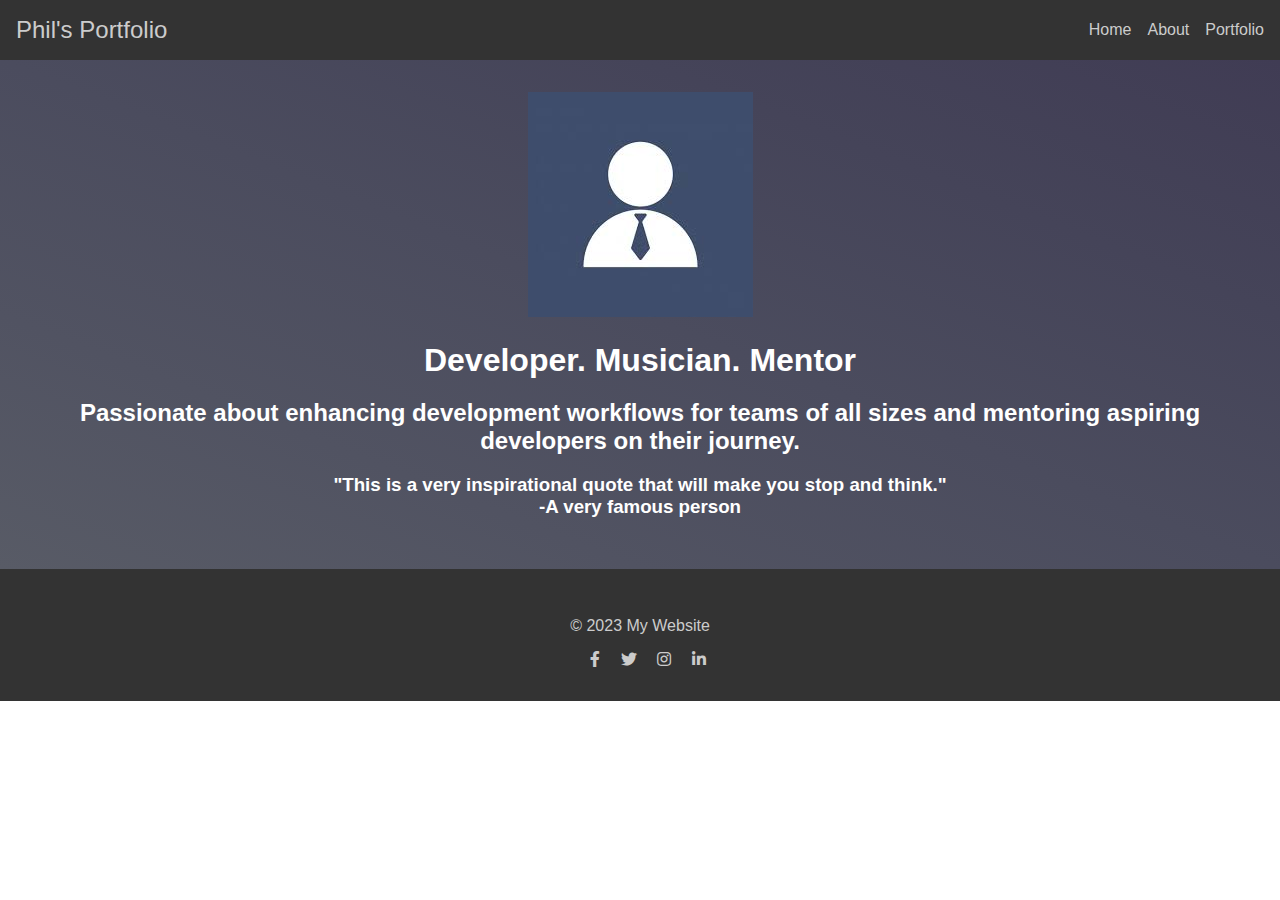
==== index.html @ baf097e4 "updated html and css" ====
<!DOCTYPE html>
<html lang="en">
    <head>
        <meta charset="UTF-8">
        <meta name="viewport" content="width=device-width, initial-scale=1.0">
        <title>Document</title>
        <link rel="stylesheet" href="style.css">
        <link rel="stylesheet"
            href="https://cdnjs.cloudflare.com/ajax/libs/font-awesome/5.15.3/css/all.min.css">
    </head>
    <body>
        <nav class="nav-bar">
            <div class="logo">Phil's Portfolio</div>
            <div class="nav-links">
                <ul>
                    <a href="/index.html"><li class="link-button">Home</li></a>
                    <a href="/about.html"><li class="link-button">About</li></a>
                    <a href="/portfolio.html"><li class="link-button">Portfolio</li></a>
                </ul>
            </div>
        </nav>
        <div class="main-body">
            <div class="image-containter">
                <img src="./images/profile-photo.jpg" alt="Phil Montague"
                    class="profile-image">
            </div>
            <h1>Developer. Musician. Mentor</h1>
            <h2 class="mission-statement">Passionate about enhancing development
                workflows for teams of
                all sizes and mentoring aspiring developers on their journey.</h2>
            <div class="quote-container">
                <h3 class="quote">
                    "This is a very inspirational quote that will make you stop and think."
                    <br>
                    -A very famous person
                </h3>
            </div>
        </div>
        <footer>
            <div class="footer-content">
                <p>&copy; 2023 My Website</p>
                <div class="social-icons">
                    <a href="#" target="_blank"><i class="fab fa-facebook-f"></i></a>
                    <a href="#" target="_blank"><i class="fab fa-twitter"></i></a>
                    <a href="#" target="_blank"><i class="fab fa-instagram"></i></a>
                    <a href="#" target="_blank"><i class="fab fa-linkedin-in"></i></a>
                </div>
            </div>
        </footer>
    </body>
</html>
---- style.css ----
body { 
    font-family: Arial, Helvetica, sans-serif;
    margin: 0; 
    padding: 0; 
    color: #ccc; 
}

a { 
    text-decoration: none;
    color: #6bc4ff; 
}

/* Navigation */
.nav-bar { 
    background-color: #333;
    color: #ccc; 
    display: flex;
    justify-content: space-between;
    align-items: center;
    padding: 1rem; 
}

.logo { 
    font-size: 1.5rem;
}

.nav-links ul { 
    list-style: none;
    margin: 0; 
    padding: 0; 
    display: flex;
}

.nav-links li { 
    margin-left: 1rem;
}

.nav-links a { 
    color: #ccc;
}


/* Main Content */ 
.main-body { 
    /* background-color: #f7f7f7; */
    background-image: linear-gradient(to right top, #585b66, #515362, #4b4c5e, #454459, #403c54);
    padding: 2rem; 
    text-align: center;
    color: #fff; 
}

h1 { 
    font-size: 2rem;
    margin-bottom: 1rem;
}

h2 { 
    font-size: 1.5rem;
    margin-bottom: 1rem;
}

p { 
    margin-bottom: 1rem;
}

/* About */
.about-section { 
    border: 2px solid #ccc; 
    padding: 1.5rem; 
    margin-bottom: 2rem; 
    background-color: #333;
    border-radius: 10px;
    text-align: center;
}

.about-section img { 
    border-radius: 10px;
}

.about-section p { 
    text-align: center;
    line-height: 1.5;
    color: #ccc; 
}

.about-section h2 { 
    border-bottom: 1px dashed #ccc;
    padding-bottom: 0.25rem;
    margin-bottom: 1rem;
}

/* Portfolio */
.project { 
    border: 2px solid #ccc; 
    padding: 1.5rem; 
    margin-bottom: 2rem;
    background-color: #333;
    border-radius: 10px;
    text-align: center;
}

.project-name { 
    border-bottom: 1px dashed #ccc;
    padding-bottom: 0.25px;
    margin-bottom: 1rem;
}


/* Footer */
footer { 
    background-color: #333;
    color: #ccc; 
    padding: 2rem; 
    text-align: center;
}

.social-icons a { 
    color: #ccc; 
    margin-left: 1rem;
}
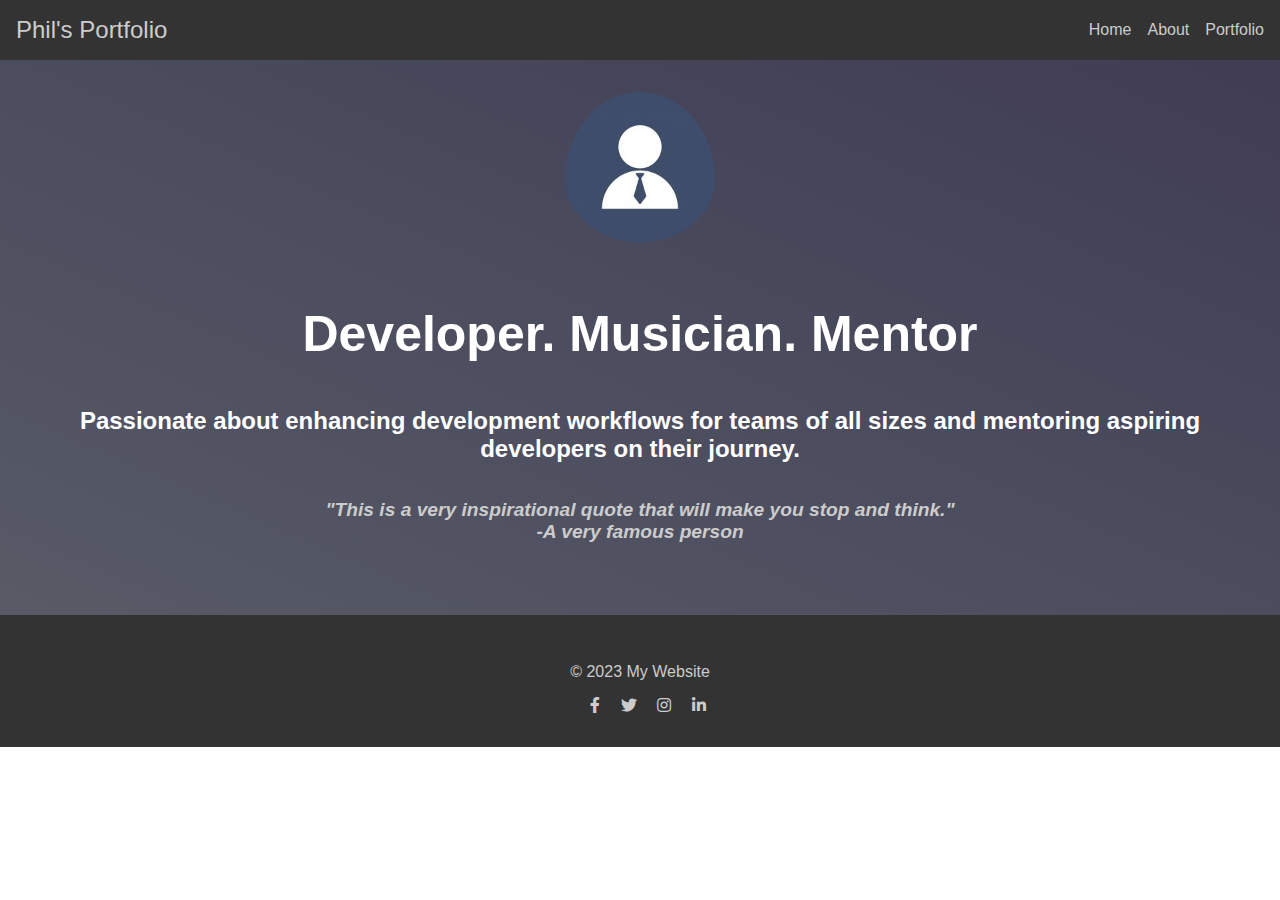
==== commit aeefb7e3: "updated css" ====
--- a/index.html
+++ b/index.html
@@ -19,7 +19,7 @@
                 </ul>
             </div>
         </nav>
-        <div class="main-body">
+        <div class="main-body homepage">
             <div class="image-containter">
                 <img src="./images/profile-photo.jpg" alt="Phil Montague"
                     class="profile-image">
--- a/style.css
+++ b/style.css
@@ -3,6 +3,7 @@
     margin: 0; 
     padding: 0; 
     color: #ccc; 
+
 }
 
 a { 
@@ -40,14 +41,49 @@
 }
 
 
-/* Main Content */ 
+/* Main Body */ 
 .main-body { 
-    /* background-color: #f7f7f7; */
     background-image: linear-gradient(to right top, #585b66, #515362, #4b4c5e, #454459, #403c54);
     padding: 2rem; 
     text-align: center;
     color: #fff; 
 }
+
+/* Home Main Body */
+.homepage .main-body { 
+    flex-grow: 1;
+    display: flex;
+    flex-direction: column;
+    color: #ccc; 
+}
+
+.homepage .main-body { 
+    margin-bottom: 5rem;
+}
+
+.homepage .profile-image { 
+    border-radius: 50%;
+    max-width: 150px;
+    height: auto; 
+    padding-bottom: 25px;
+}
+
+.homepage h1 { 
+    font-size: 50px;
+    padding-bottom: 25px;
+    color: #fff; 
+}
+
+.homepage .quote { 
+    font-style: italic;
+    color: #ccc; 
+    font-size: 1.2rem;
+    margin-top: 1rem;
+    padding: 20px; 
+}
+
+
+
 
 h1 { 
     font-size: 2rem;
@@ -108,9 +144,11 @@
 
 /* Footer */
 footer { 
+    display: flex;
+    justify-content: center;
     background-color: #333;
-    color: #ccc; 
-    padding: 2rem; 
+    color: #ccc;
+    padding: 2rem;
     text-align: center;
 }
 
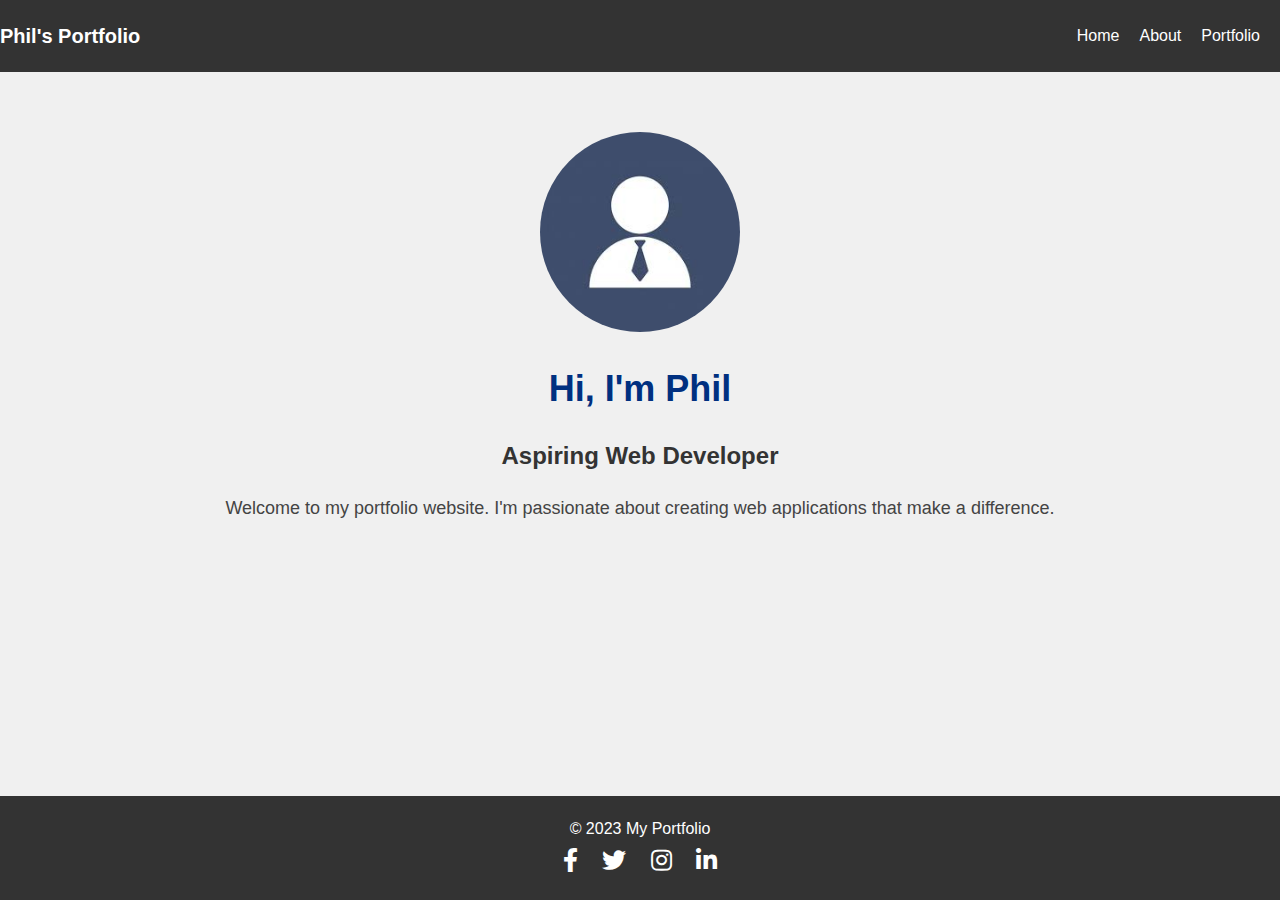
==== commit 7a89b204: "revamped entire project and changled colors and font" ====
--- a/index.html
+++ b/index.html
@@ -3,42 +3,40 @@
     <head>
         <meta charset="UTF-8">
         <meta name="viewport" content="width=device-width, initial-scale=1.0">
-        <title>Document</title>
+        <title>My Portfolio</title>
         <link rel="stylesheet" href="style.css">
         <link rel="stylesheet"
             href="https://cdnjs.cloudflare.com/ajax/libs/font-awesome/5.15.3/css/all.min.css">
+
     </head>
     <body>
+        <!-- Navigation Bar -->
         <nav class="nav-bar">
             <div class="logo">Phil's Portfolio</div>
             <div class="nav-links">
                 <ul>
-                    <a href="/index.html"><li class="link-button">Home</li></a>
-                    <a href="/about.html"><li class="link-button">About</li></a>
-                    <a href="/portfolio.html"><li class="link-button">Portfolio</li></a>
+                    <li><a href="/index.html">Home</a></li>
+                    <li><a href="/about.html">About</a></li>
+                    <li><a href="/portfolio.html">Portfolio</a></li>
                 </ul>
             </div>
         </nav>
+
+        <!-- Main Body Content -->
         <div class="main-body homepage">
-            <div class="image-containter">
-                <img src="./images/profile-photo.jpg" alt="Phil Montague"
-                    class="profile-image">
+            <div class="profile-image">
+                <img src="images/profile-photo.jpg" alt="Phil Montague">
             </div>
-            <h1>Developer. Musician. Mentor</h1>
-            <h2 class="mission-statement">Passionate about enhancing development
-                workflows for teams of
-                all sizes and mentoring aspiring developers on their journey.</h2>
-            <div class="quote-container">
-                <h3 class="quote">
-                    "This is a very inspirational quote that will make you stop and think."
-                    <br>
-                    -A very famous person
-                </h3>
-            </div>
+            <h1>Hi, I'm Phil</h1>
+            <h2 class="job-title">Aspiring Web Developer</h2>
+            <p class="bio">Welcome to my portfolio website. I'm passionate about
+                creating web applications that make a difference.</p>
         </div>
+
+        <!-- Footer -->
         <footer>
             <div class="footer-content">
-                <p>&copy; 2023 My Website</p>
+                <p>&copy; 2023 My Portfolio</p>
                 <div class="social-icons">
                     <a href="#" target="_blank"><i class="fab fa-facebook-f"></i></a>
                     <a href="#" target="_blank"><i class="fab fa-twitter"></i></a>
@@ -48,4 +46,4 @@
             </div>
         </footer>
     </body>
-</html>+</html>
--- a/style.css
+++ b/style.css
@@ -1,159 +1,188 @@
-body { 
-    font-family: Arial, Helvetica, sans-serif;
-    margin: 0; 
-    padding: 0; 
-    color: #ccc; 
-
+/* Reset some default styles */
+body, h1, h2, h3, ul, p {
+    margin: 0;
+    padding: 0;
 }
 
-a { 
-    text-decoration: none;
-    color: #6bc4ff; 
+/* Body styles */
+body {
+    background-color: #f0f0f0; /* Light grey background */
+    font-family: Arial, sans-serif;
+    line-height: 1.6;
+    color: #333; /* Dark grey text color */
+    display: flex; 
+    flex-direction: column;
+    min-height: 100vh;
 }
 
-/* Navigation */
-.nav-bar { 
+/* Navigation Styles */
+.nav-bar {
     background-color: #333;
-    color: #ccc; 
+    color: #fff;
+    padding: 20px 0;
     display: flex;
     justify-content: space-between;
     align-items: center;
-    padding: 1rem; 
 }
 
-.logo { 
-    font-size: 1.5rem;
+.logo {
+    font-size: 20px;
+    font-weight: bold;
 }
 
-.nav-links ul { 
+.nav-links ul {
     list-style: none;
-    margin: 0; 
-    padding: 0; 
-    display: flex;
+    display: flex; /* Display the links in a row */
 }
 
-.nav-links li { 
-    margin-left: 1rem;
+.nav-links li {
+    margin-right: 20px;
 }
 
-.nav-links a { 
-    color: #ccc;
+.nav-links a {
+    text-decoration: none;
+    color: #fff;
+    font-size: 16px;
+    transition: color 0.3s;
+}
+
+.nav-links a:hover {
+    color: #ffd700; /* Gold color on hover */
+}
+
+/* Main body content styles */
+.main-body {
+    text-align: center;
+    padding: 40px;
+    flex-grow: 1;
+}
+
+.profile-image img {
+    border-radius: 50%;
+    width: 200px; 
+    height: 200px; 
+    margin: 20px auto; 
+}
+
+h1 {
+    font-size: 36px;
+    color: #003080; 
+    margin-bottom: 20px;
+}
+
+.job-title {
+    font-size: 24px;
+    color: #333; /* Dark grey text color */
+    margin-bottom: 20px;
+}
+
+.bio {
+    font-size: 18px;
+    color: #444; /* Slightly darker grey text color */
+    line-height: 1.4;
 }
 
 
-/* Main Body */ 
-.main-body { 
-    background-image: linear-gradient(to right top, #585b66, #515362, #4b4c5e, #454459, #403c54);
-    padding: 2rem; 
+/* Styles for About page content */
+.about-page {
+    padding: 40px;
     text-align: center;
-    color: #fff; 
+    background-color: #f5f5f5; 
 }
 
-/* Home Main Body */
-.homepage .main-body { 
-    flex-grow: 1;
-    display: flex;
-    flex-direction: column;
-    color: #ccc; 
+.about-page h1 {
+    font-size: 24px; 
+    color: #003080; 
+    margin-bottom: 20px; 
 }
 
-.homepage .main-body { 
-    margin-bottom: 5rem;
+.about-page .about-section {
+    padding: 20px;
+    background-color: #fff; /* White background color for sections */
+    margin-bottom: 20px; /* Space between sections */
+    border-radius: 8px; /* Rounded corners for sections */
+    box-shadow: 0 0 10px rgba(0, 0, 0, 0.3); /* Shadow for sections */
 }
 
-.homepage .profile-image { 
-    border-radius: 50%;
-    max-width: 150px;
-    height: auto; 
-    padding-bottom: 25px;
+.about-page h2 {
+    font-size: 24px;
+    color: #003080; /* Slightly darker blue text color */
+    margin-bottom: 10px;
 }
 
-.homepage h1 { 
-    font-size: 50px;
-    padding-bottom: 25px;
-    color: #fff; 
+.about-page img {
+    max-width: 100%;
+    height: auto;
+    border-radius: 8px;
 }
 
-.homepage .quote { 
-    font-style: italic;
-    color: #ccc; 
-    font-size: 1.2rem;
-    margin-top: 1rem;
-    padding: 20px; 
+.about-page p {
+    font-size: 16px;
+    color: #444; /* Slightly darker grey text color */
+    line-height: 1.4;
+}
+
+/* Styles for Portfolio page content */
+.portfolio-page {
+    padding: 40px;
+    text-align: center;
+    background-color: #f5f5f5; /* Light grey background color */
+}
+
+.portfolio-page h1 {
+    font-size: 28px; /* Larger font size for the main heading */
+    color: #003080; /* Slightly darker blue text color */
+    margin-bottom: 20px; /* Space below the heading */
+}
+
+.portfolio-page .project {
+    padding: 20px;
+    background-color: #fff; /* White background color for projects */
+    margin-bottom: 20px; /* Space between projects */
+    border-radius: 8px; /* Rounded corners for projects */
+    box-shadow: 0 0 10px rgba(0, 0, 0, 0.3); /* Shadow for projects */
+}
+
+.portfolio-page .project-name {
+    font-size: 24px;
+    color: #003080; /* Slightly darker blue text color */
+    margin-bottom: 10px;
+}
+
+.portfolio-page .project img {
+    max-width: 100%;
+    height: auto;
+    border-radius: 8px;
+}
+
+.portfolio-page .project p {
+    font-size: 16px;
+    color: #444; /* Slightly darker grey text color */
+    line-height: 1.4;
 }
 
 
-
-
-h1 { 
-    font-size: 2rem;
-    margin-bottom: 1rem;
-}
-
-h2 { 
-    font-size: 1.5rem;
-    margin-bottom: 1rem;
-}
-
-p { 
-    margin-bottom: 1rem;
-}
-
-/* About */
-.about-section { 
-    border: 2px solid #ccc; 
-    padding: 1.5rem; 
-    margin-bottom: 2rem; 
-    background-color: #333;
-    border-radius: 10px;
+/* Footer styles */
+footer {
+    background-color: #333; /* Dark grey background color */
+    color: #fff; /* White text color */
+    padding: 20px 0;
     text-align: center;
 }
 
-.about-section img { 
-    border-radius: 10px;
-}
-
-.about-section p { 
-    text-align: center;
-    line-height: 1.5;
-    color: #ccc; 
-}
-
-.about-section h2 { 
-    border-bottom: 1px dashed #ccc;
-    padding-bottom: 0.25rem;
-    margin-bottom: 1rem;
-}
-
-/* Portfolio */
-.project { 
-    border: 2px solid #ccc; 
-    padding: 1.5rem; 
-    margin-bottom: 2rem;
-    background-color: #333;
-    border-radius: 10px;
+.footer-content {
+    display: flex;
+    flex-direction: column; 
     text-align: center;
 }
 
-.project-name { 
-    border-bottom: 1px dashed #ccc;
-    padding-bottom: 0.25px;
-    margin-bottom: 1rem;
+.social-icons a {
+    text-decoration: none;
+    color: #fff;
+    margin: 0 10px;
+    font-size: 24px;
 }
 
-
-/* Footer */
-footer { 
-    display: flex;
-    justify-content: center;
-    background-color: #333;
-    color: #ccc;
-    padding: 2rem;
-    text-align: center;
+.social-icons a:hover {
+    color: #ffd700; /* Gold color on hover */
 }
-
-.social-icons a { 
-    color: #ccc; 
-    margin-left: 1rem;
-}
-
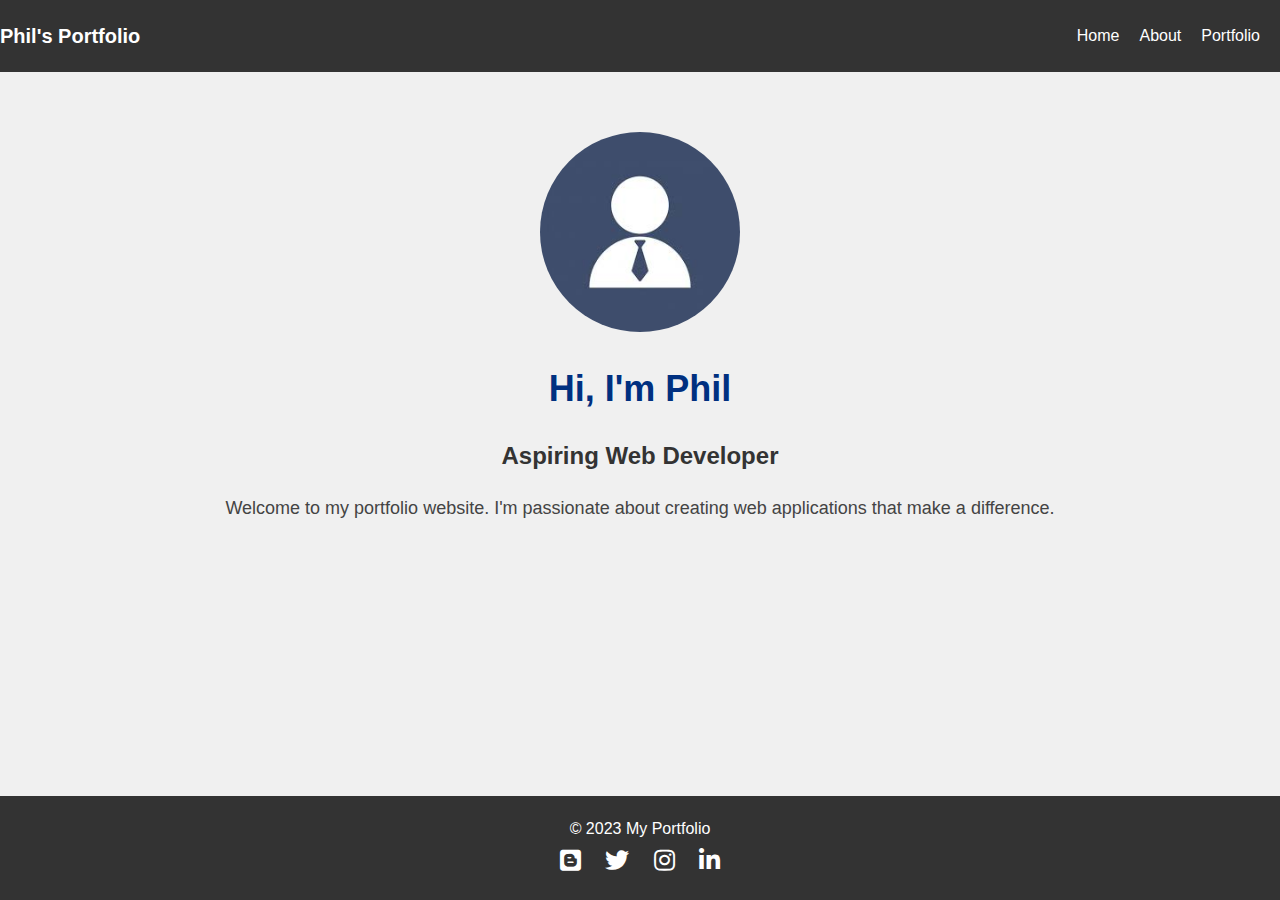
==== commit e6142483: "updated link to blogger" ====
--- a/index.html
+++ b/index.html
@@ -38,7 +38,8 @@
             <div class="footer-content">
                 <p>&copy; 2023 My Portfolio</p>
                 <div class="social-icons">
-                    <a href="#" target="_blank"><i class="fab fa-facebook-f"></i></a>
+                    <a href="https://fullstackcodingchronicles.blogspot.com/"
+                        target="_blank"><i class="fab fa-blogger"></i></a>
                     <a href="#" target="_blank"><i class="fab fa-twitter"></i></a>
                     <a href="#" target="_blank"><i class="fab fa-instagram"></i></a>
                     <a href="#" target="_blank"><i class="fab fa-linkedin-in"></i></a>
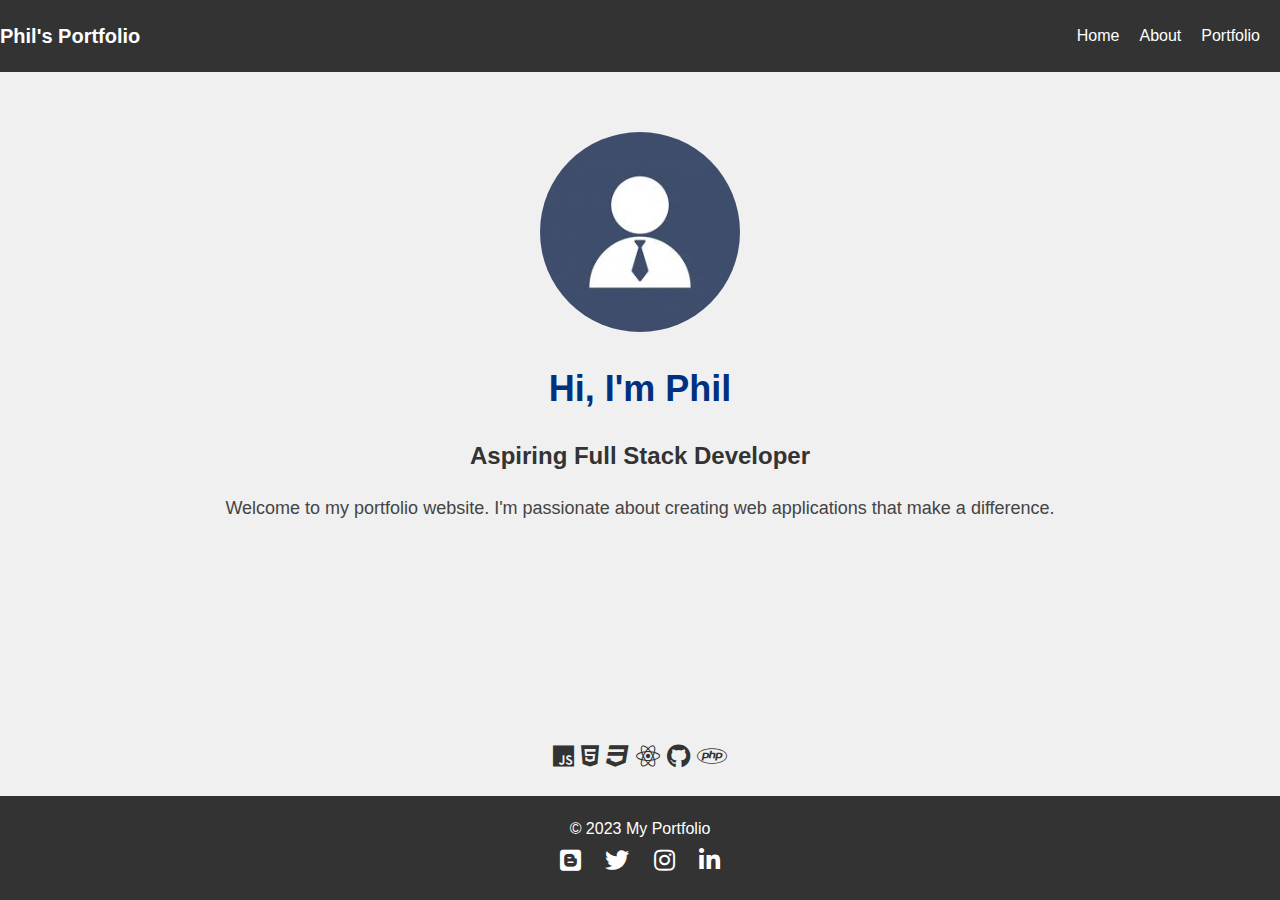
==== commit 50739cb9: "updated html and styles.css" ====
--- a/index.html
+++ b/index.html
@@ -28,9 +28,20 @@
                 <img src="images/profile-photo.jpg" alt="Phil Montague">
             </div>
             <h1>Hi, I'm Phil</h1>
-            <h2 class="job-title">Aspiring Web Developer</h2>
+            <h2 class="job-title">Aspiring Full Stack Developer</h2>
             <p class="bio">Welcome to my portfolio website. I'm passionate about
                 creating web applications that make a difference.</p>
+        </div>
+        <!-- SKILL/LANGUAGES -->
+        <div class="icon-container">
+            <h2 class="job-title">
+                <span class="icon"><i class="fab fa-js"></i></span>
+                <span class="icon"><i class="fab fa-html5"></i></span>
+                <span class="icon"><i class="fab fa-css3"></i></span>
+                <span class="icon"><i class="fab fa-react"></i></span>
+                <span class="icon"><i class="fab fa-github"></i></span>
+                <span class="icon"><i class="fab fa-php"></i></span>
+            </h2>
         </div>
 
         <!-- Footer -->
@@ -42,9 +53,12 @@
                         target="_blank"><i class="fab fa-blogger"></i></a>
                     <a href="#" target="_blank"><i class="fab fa-twitter"></i></a>
                     <a href="#" target="_blank"><i class="fab fa-instagram"></i></a>
-                    <a href="#" target="_blank"><i class="fab fa-linkedin-in"></i></a>
+                    <a
+                        href="https://www.linkedin.com/in/phillip-montague-593359287/"
+                        target="_blank"><i class="fab fa-linkedin-in"></i></a>
                 </div>
             </div>
         </footer>
+        <script src="script.js"></script>
     </body>
 </html>
--- a/style.css
+++ b/style.css
@@ -6,10 +6,10 @@
 
 /* Body styles */
 body {
-    background-color: #f0f0f0; /* Light grey background */
+    background-color: #f0f0f0; 
     font-family: Arial, sans-serif;
     line-height: 1.6;
-    color: #333; /* Dark grey text color */
+    color: #333; 
     display: flex; 
     flex-direction: column;
     min-height: 100vh;
@@ -32,7 +32,7 @@
 
 .nav-links ul {
     list-style: none;
-    display: flex; /* Display the links in a row */
+    display: flex; 
 }
 
 .nav-links li {
@@ -47,7 +47,7 @@
 }
 
 .nav-links a:hover {
-    color: #ffd700; /* Gold color on hover */
+    color: #ffd700; 
 }
 
 /* Main body content styles */
@@ -72,14 +72,20 @@
 
 .job-title {
     font-size: 24px;
-    color: #333; /* Dark grey text color */
+    color: #333; 
     margin-bottom: 20px;
 }
 
 .bio {
     font-size: 18px;
-    color: #444; /* Slightly darker grey text color */
+    color: #444; 
     line-height: 1.4;
+}
+
+/* Languages Icons */
+.icon-container {
+    margin-top: 10px; 
+    text-align: center; 
 }
 
 
@@ -98,15 +104,15 @@
 
 .about-page .about-section {
     padding: 20px;
-    background-color: #fff; /* White background color for sections */
-    margin-bottom: 20px; /* Space between sections */
-    border-radius: 8px; /* Rounded corners for sections */
-    box-shadow: 0 0 10px rgba(0, 0, 0, 0.3); /* Shadow for sections */
+    background-color: #fff; 
+    margin-bottom: 20px; 
+    border-radius: 8px;
+    box-shadow: 0 0 10px rgba(0, 0, 0, 0.3);
 }
 
 .about-page h2 {
     font-size: 24px;
-    color: #003080; /* Slightly darker blue text color */
+    color: #003080; 
     margin-bottom: 10px;
 }
 
@@ -118,7 +124,7 @@
 
 .about-page p {
     font-size: 16px;
-    color: #444; /* Slightly darker grey text color */
+    color: #444; 
     line-height: 1.4;
 }
 
@@ -126,26 +132,26 @@
 .portfolio-page {
     padding: 40px;
     text-align: center;
-    background-color: #f5f5f5; /* Light grey background color */
+    background-color: #f5f5f5; 
 }
 
 .portfolio-page h1 {
-    font-size: 28px; /* Larger font size for the main heading */
-    color: #003080; /* Slightly darker blue text color */
-    margin-bottom: 20px; /* Space below the heading */
+    font-size: 28px; 
+    color: #003080;
+    margin-bottom: 20px; 
 }
 
 .portfolio-page .project {
     padding: 20px;
-    background-color: #fff; /* White background color for projects */
-    margin-bottom: 20px; /* Space between projects */
-    border-radius: 8px; /* Rounded corners for projects */
-    box-shadow: 0 0 10px rgba(0, 0, 0, 0.3); /* Shadow for projects */
+    background-color: #fff; 
+    margin-bottom: 20px; 
+    border-radius: 8px;
+    box-shadow: 0 0 10px rgba(0, 0, 0, 0.3); 
 }
 
 .portfolio-page .project-name {
     font-size: 24px;
-    color: #003080; /* Slightly darker blue text color */
+    color: #003080; 
     margin-bottom: 10px;
 }
 
@@ -157,15 +163,15 @@
 
 .portfolio-page .project p {
     font-size: 16px;
-    color: #444; /* Slightly darker grey text color */
+    color: #444; 
     line-height: 1.4;
 }
 
 
 /* Footer styles */
 footer {
-    background-color: #333; /* Dark grey background color */
-    color: #fff; /* White text color */
+    background-color: #333; 
+    color: #fff; 
     padding: 20px 0;
     text-align: center;
 }
@@ -184,5 +190,5 @@
 }
 
 .social-icons a:hover {
-    color: #ffd700; /* Gold color on hover */
+    color: #ffd700;
 }
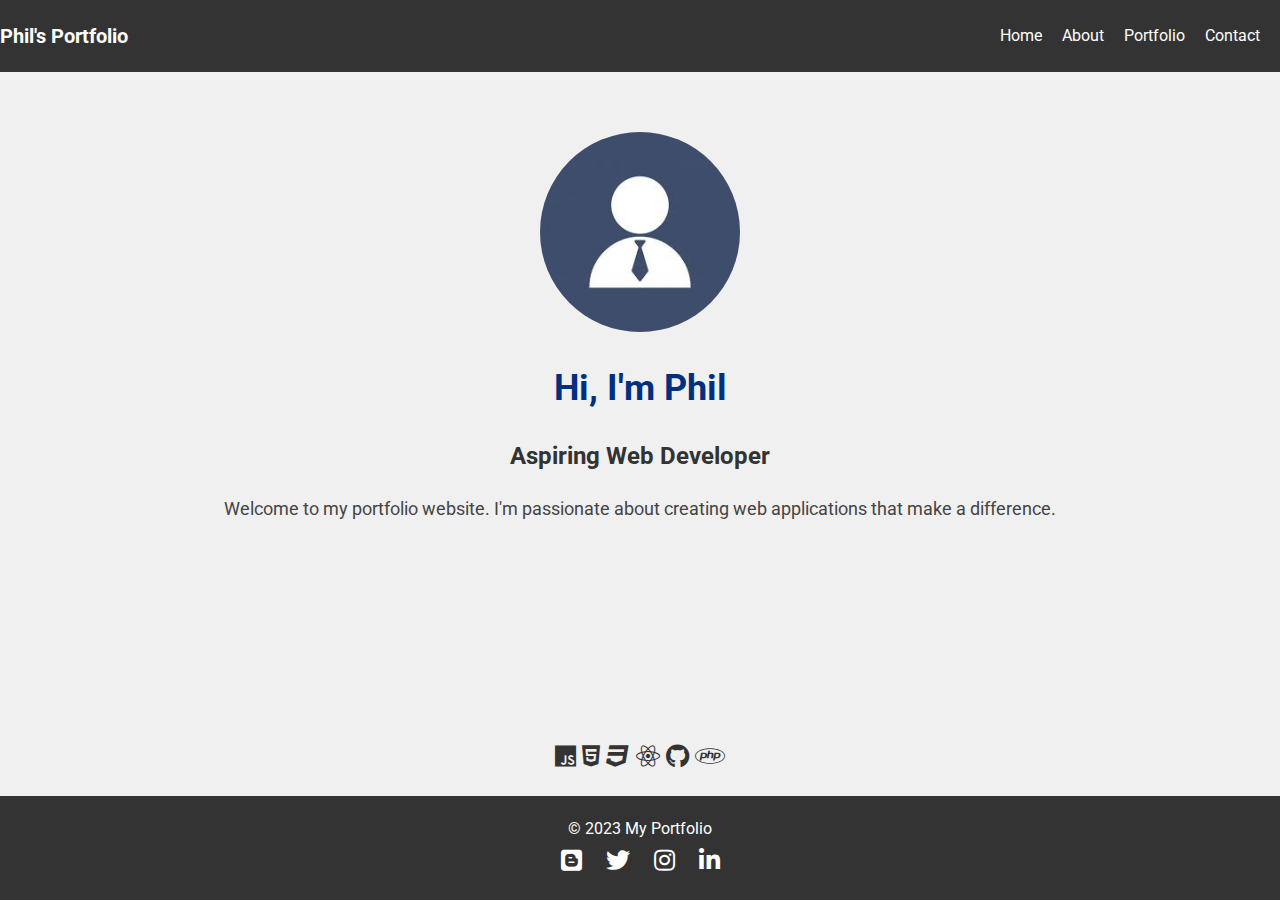
==== commit 1091f170: "updated nav bar to include ." ====
--- a/index.html
+++ b/index.html
@@ -1,5 +1,6 @@
 <!DOCTYPE html>
 <html lang="en">
+
     <head>
         <meta charset="UTF-8">
         <meta name="viewport" content="width=device-width, initial-scale=1.0">
@@ -7,17 +8,18 @@
         <link rel="stylesheet" href="style.css">
         <link rel="stylesheet"
             href="https://cdnjs.cloudflare.com/ajax/libs/font-awesome/5.15.3/css/all.min.css">
+    </head>
 
-    </head>
     <body>
         <!-- Navigation Bar -->
         <nav class="nav-bar">
             <div class="logo">Phil's Portfolio</div>
             <div class="nav-links">
                 <ul>
-                    <li><a href="/index.html">Home</a></li>
-                    <li><a href="/about.html">About</a></li>
-                    <li><a href="/portfolio.html">Portfolio</a></li>
+                    <li><a href="./index.html">Home</a></li>
+                    <li><a href="./about.html">About</a></li>
+                    <li><a href="./portfolio.html">Portfolio</a></li>
+                    <li><a href="./contact.html">Contact</a></li>
                 </ul>
             </div>
         </nav>
@@ -28,11 +30,13 @@
                 <img src="images/profile-photo.jpg" alt="Phil Montague">
             </div>
             <h1>Hi, I'm Phil</h1>
-            <h2 class="job-title">Aspiring Full Stack Developer</h2>
+            <h2 class="job-title">Aspiring Web Developer</h2>
             <p class="bio">Welcome to my portfolio website. I'm passionate about
-                creating web applications that make a difference.</p>
+                creating web applications that make a
+                difference.</p>
         </div>
-        <!-- SKILL/LANGUAGES -->
+
+        <!-- JUST EXPERIMENTING/PROTOTYPING -->
         <div class="icon-container">
             <h2 class="job-title">
                 <span class="icon"><i class="fab fa-js"></i></span>
@@ -50,15 +54,14 @@
                 <p>&copy; 2023 My Portfolio</p>
                 <div class="social-icons">
                     <a href="https://fullstackcodingchronicles.blogspot.com/"
-                        target="_blank"><i class="fab fa-blogger"></i></a>
+                        target="_blank"><i
+                            class="fab fa-blogger"></i></a>
                     <a href="#" target="_blank"><i class="fab fa-twitter"></i></a>
                     <a href="#" target="_blank"><i class="fab fa-instagram"></i></a>
-                    <a
-                        href="https://www.linkedin.com/in/phillip-montague-593359287/"
-                        target="_blank"><i class="fab fa-linkedin-in"></i></a>
+                    <a href="#" target="_blank"><i class="fab fa-linkedin-in"></i></a>
                 </div>
             </div>
         </footer>
-        <script src="script.js"></script>
     </body>
-</html>
+
+</html>--- a/style.css
+++ b/style.css
@@ -1,21 +1,24 @@
+@import url('https://fonts.googleapis.com/css2?family=Roboto:wght@400;700&display=swap');
+
+
 /* Reset some default styles */
 body, h1, h2, h3, ul, p {
     margin: 0;
     padding: 0;
 }
 
-/* Body styles */
+/* Body */
 body {
-    background-color: #f0f0f0; 
-    font-family: Arial, sans-serif;
+    background-color: #f0f0f0; /* Light grey background */
+    font-family: 'Roboto', Arial, sans-serif;
     line-height: 1.6;
-    color: #333; 
+    color: #333; /* Dark grey text color */
     display: flex; 
     flex-direction: column;
     min-height: 100vh;
 }
 
-/* Navigation Styles */
+/* Navigation */
 .nav-bar {
     background-color: #333;
     color: #fff;
@@ -32,7 +35,7 @@
 
 .nav-links ul {
     list-style: none;
-    display: flex; 
+    display: flex; /* Display the links in a row */
 }
 
 .nav-links li {
@@ -47,7 +50,7 @@
 }
 
 .nav-links a:hover {
-    color: #ffd700; 
+    color: #ffd700; /* Gold color on hover */
 }
 
 /* Main body content styles */
@@ -72,24 +75,24 @@
 
 .job-title {
     font-size: 24px;
-    color: #333; 
+    color: #333; /* Dark grey text color */
     margin-bottom: 20px;
 }
 
 .bio {
     font-size: 18px;
-    color: #444; 
+    color: #444; /* Slightly darker grey text color */
     line-height: 1.4;
 }
 
-/* Languages Icons */
 .icon-container {
-    margin-top: 10px; 
-    text-align: center; 
-}
-
-
-/* Styles for About page content */
+    margin-top: 10px; /* Adjust spacing above the icons */
+    text-align: center; /* Center-align the icons */
+}
+
+
+
+/* About Page */
 .about-page {
     padding: 40px;
     text-align: center;
@@ -104,15 +107,15 @@
 
 .about-page .about-section {
     padding: 20px;
-    background-color: #fff; 
-    margin-bottom: 20px; 
-    border-radius: 8px;
-    box-shadow: 0 0 10px rgba(0, 0, 0, 0.3);
+    background-color: #fff; /* White background color for sections */
+    margin-bottom: 20px; /* Space between sections */
+    border-radius: 8px; /* Rounded corners for sections */
+    box-shadow: 0 0 10px rgba(0, 0, 0, 0.3); /* Shadow for sections */
 }
 
 .about-page h2 {
     font-size: 24px;
-    color: #003080; 
+    color: #003080; /* Slightly darker blue text color */
     margin-bottom: 10px;
 }
 
@@ -124,34 +127,35 @@
 
 .about-page p {
     font-size: 16px;
-    color: #444; 
+    color: #444; /* Slightly darker grey text color */
     line-height: 1.4;
 }
 
-/* Styles for Portfolio page content */
+
+/* Portfolio Page */
 .portfolio-page {
     padding: 40px;
     text-align: center;
-    background-color: #f5f5f5; 
+    background-color: #f5f5f5; /* Light grey background color */
 }
 
 .portfolio-page h1 {
-    font-size: 28px; 
-    color: #003080;
-    margin-bottom: 20px; 
+    font-size: 28px; /* Larger font size for the main heading */
+    color: #003080; /* Slightly darker blue text color */
+    margin-bottom: 20px; /* Space below the heading */
 }
 
 .portfolio-page .project {
     padding: 20px;
-    background-color: #fff; 
-    margin-bottom: 20px; 
-    border-radius: 8px;
-    box-shadow: 0 0 10px rgba(0, 0, 0, 0.3); 
+    background-color: #fff; /* White background color for projects */
+    margin-bottom: 20px; /* Space between projects */
+    border-radius: 8px; /* Rounded corners for projects */
+    box-shadow: 0 0 10px rgba(0, 0, 0, 0.3); /* Shadow for projects */
 }
 
 .portfolio-page .project-name {
     font-size: 24px;
-    color: #003080; 
+    color: #003080; /* Slightly darker blue text color */
     margin-bottom: 10px;
 }
 
@@ -163,15 +167,69 @@
 
 .portfolio-page .project p {
     font-size: 16px;
-    color: #444; 
+    color: #444; /* Slightly darker grey text color */
     line-height: 1.4;
+}
+
+
+/* Contact Form */
+.contact-form {
+    text-align: center;
+    margin: 0 auto; 
+    max-width: 500px;
+    padding: 20px; 
+    background-color: #f5f5f5;
+    border-radius: 15px;
+    display: grid;
+    gap: 10px; 
+    grid-template-columns: 1fr;
+}
+
+.contact-form h2 {
+    font-size: 25px;
+    color: #003080; 
+    margin-bottom: 25px;
+}
+
+.contact-form label {
+    font-size: 20px;
+    color: #333; 
+    text-align: left;
+}
+
+
+.contact-form input[type="text"],
+.contact-form input[type="email"],
+.contact-form textarea {
+    width: 100%;
+    border: 1px solid #ccc;
+    border-radius: 10px;
+    font-size: 16px;
+    padding: 5px;
+    margin-bottom: 10px;
+}
+
+.contact-form button {
+    background-color: #003080;
+    color: #ddd; 
+    border: none;
+    border-radius: 15px;
+    font-size: 20px;
+    cursor: pointer;
+    padding: 10px 20px; 
+    margin-top: 10px;
+    margin-bottom: 25px;
+}
+
+.contact-form button:hover {
+    background-color: darkblue;
 }
 
 
 /* Footer styles */
 footer {
-    background-color: #333; 
-    color: #fff; 
+    background-color: #333; /* Dark grey background color */
+    color: #fff; /* White text color */
     padding: 20px 0;
     text-align: center;
 }
@@ -190,5 +248,5 @@
 }
 
 .social-icons a:hover {
-    color: #ffd700;
-}
+    color: #ffd700; /* Gold color on hover */
+}
